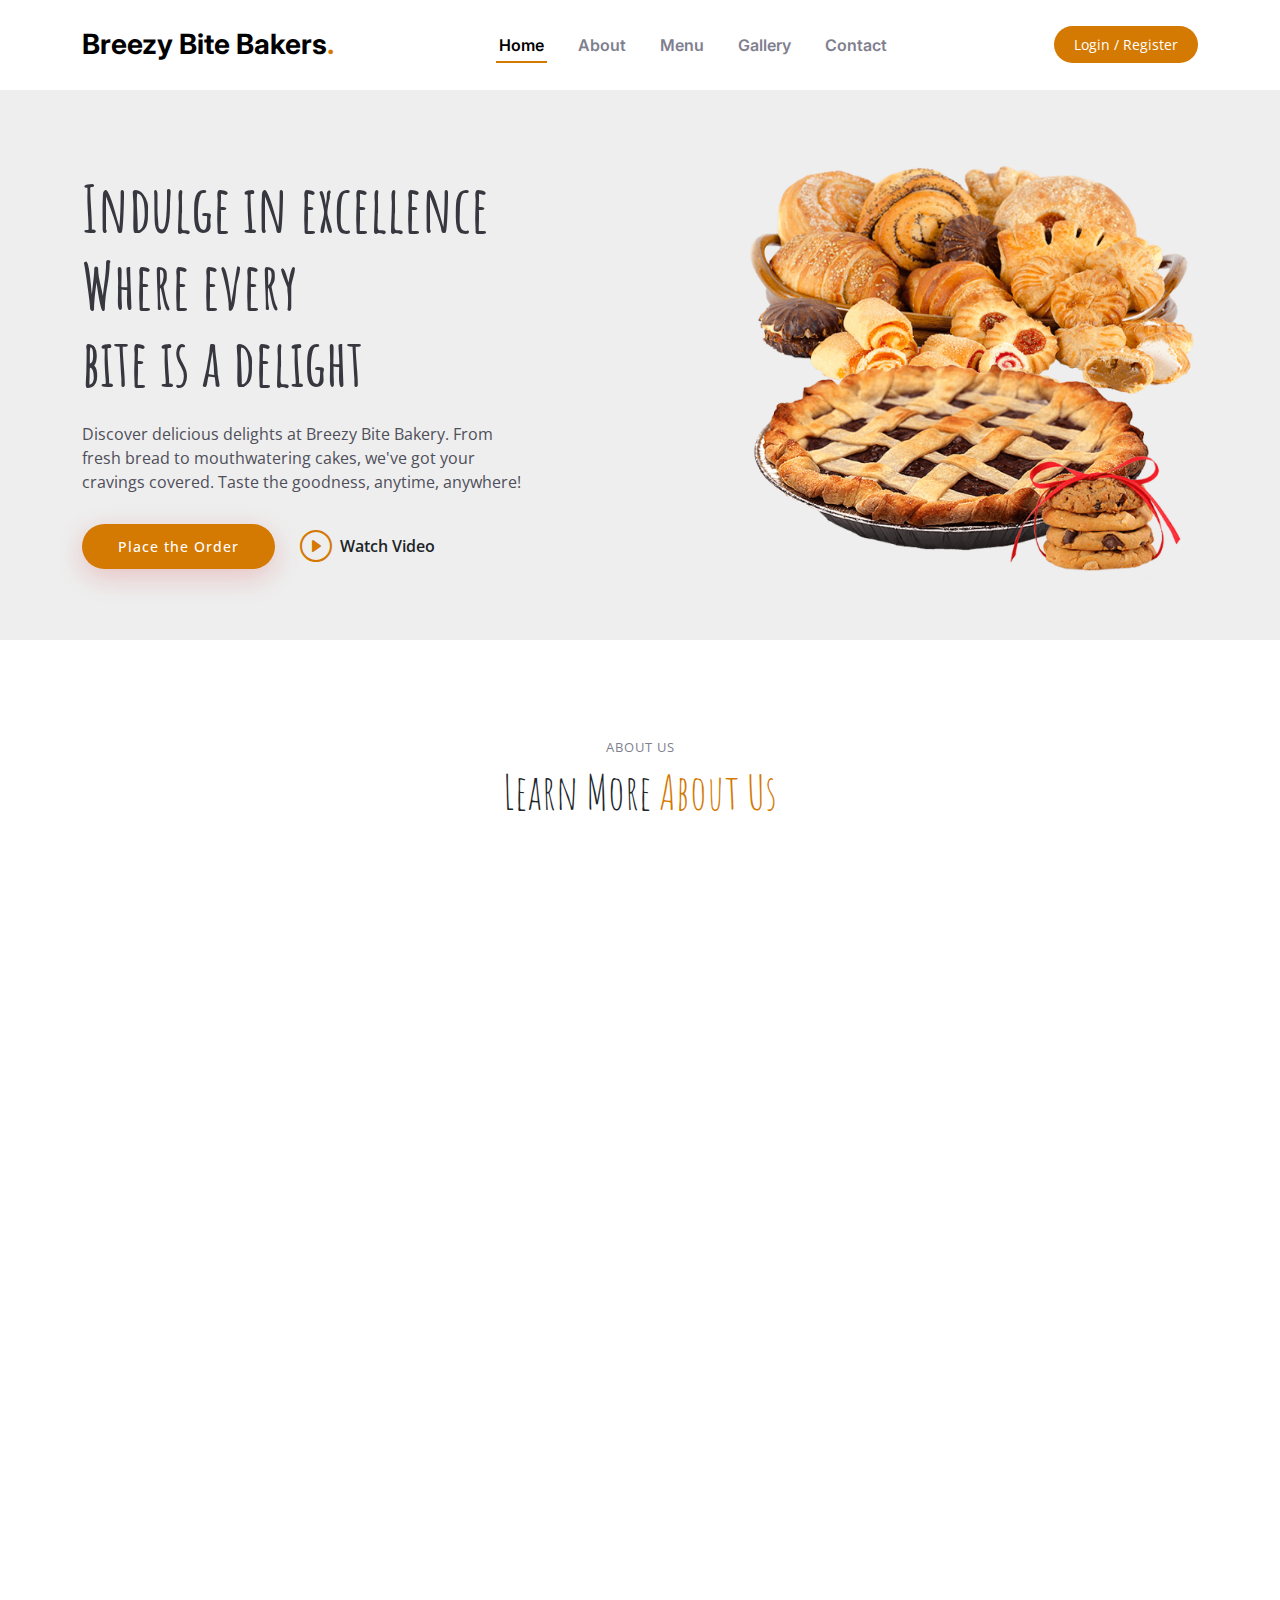
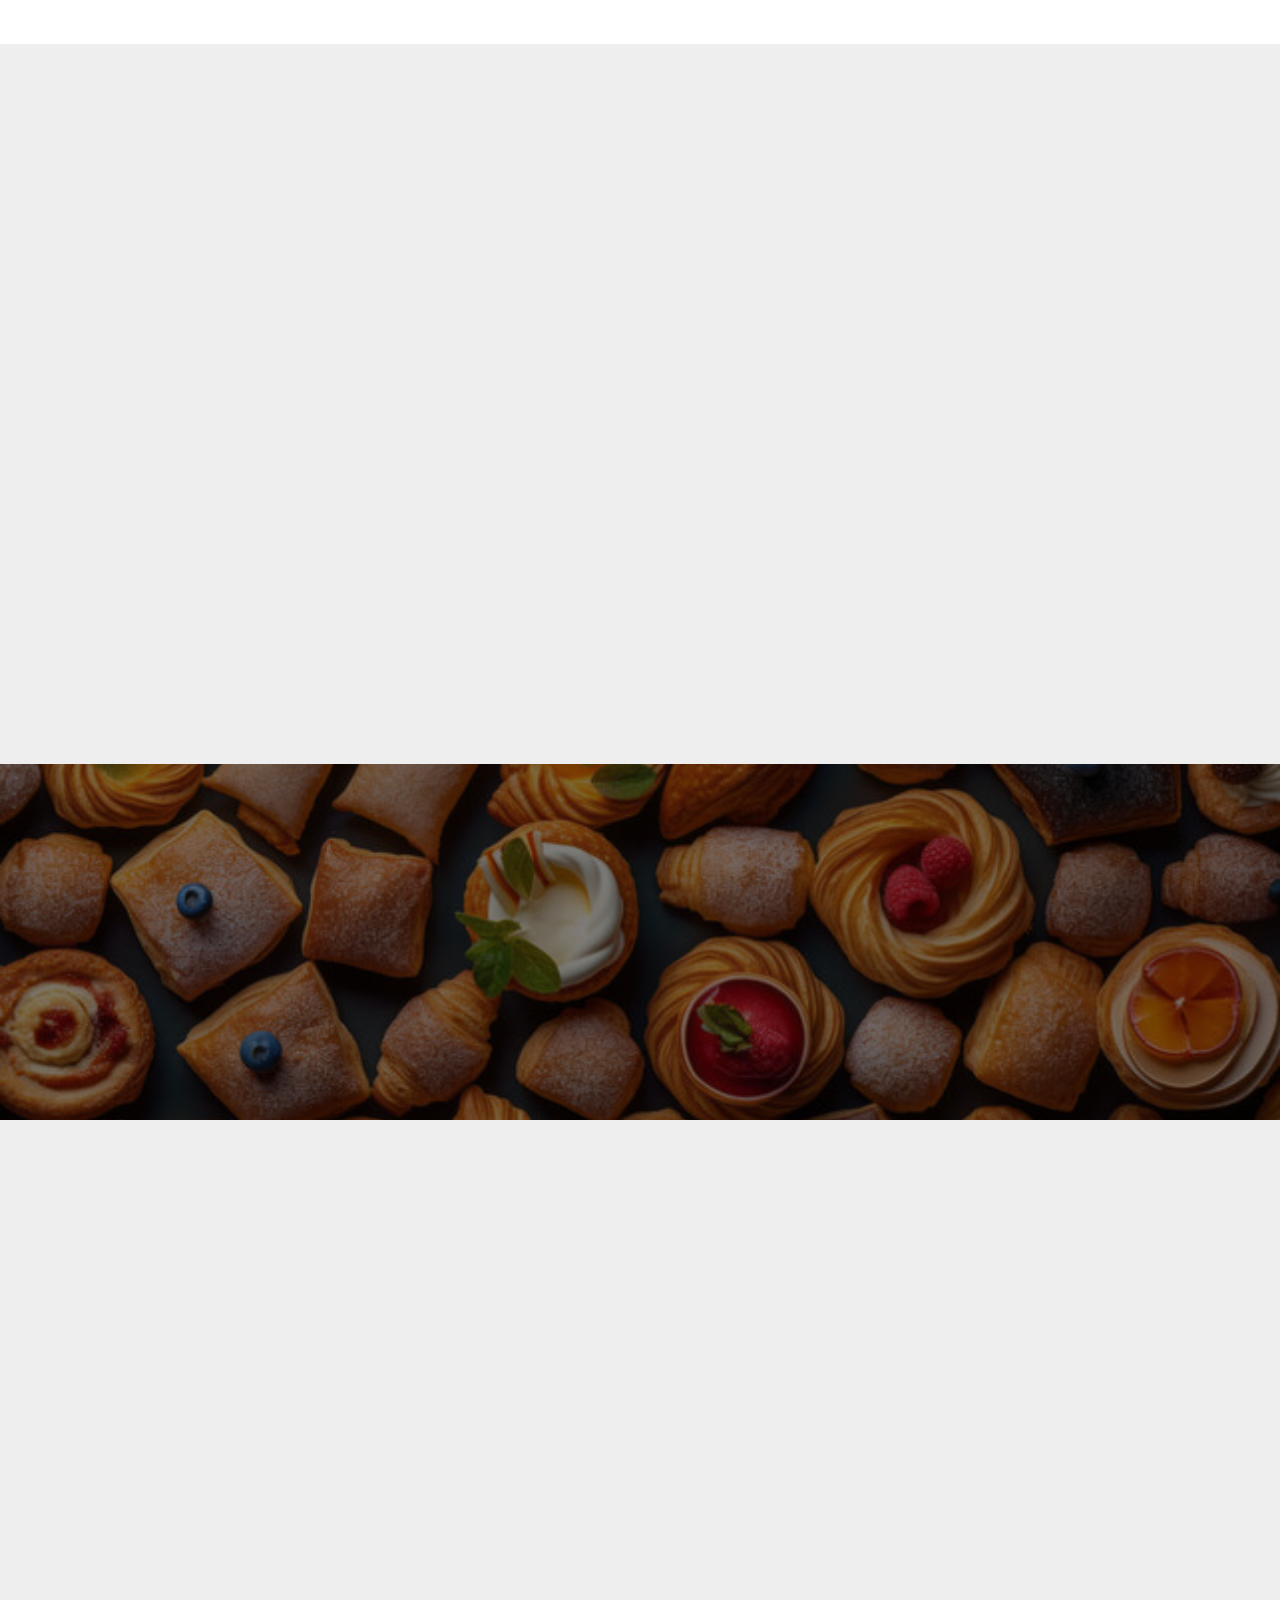
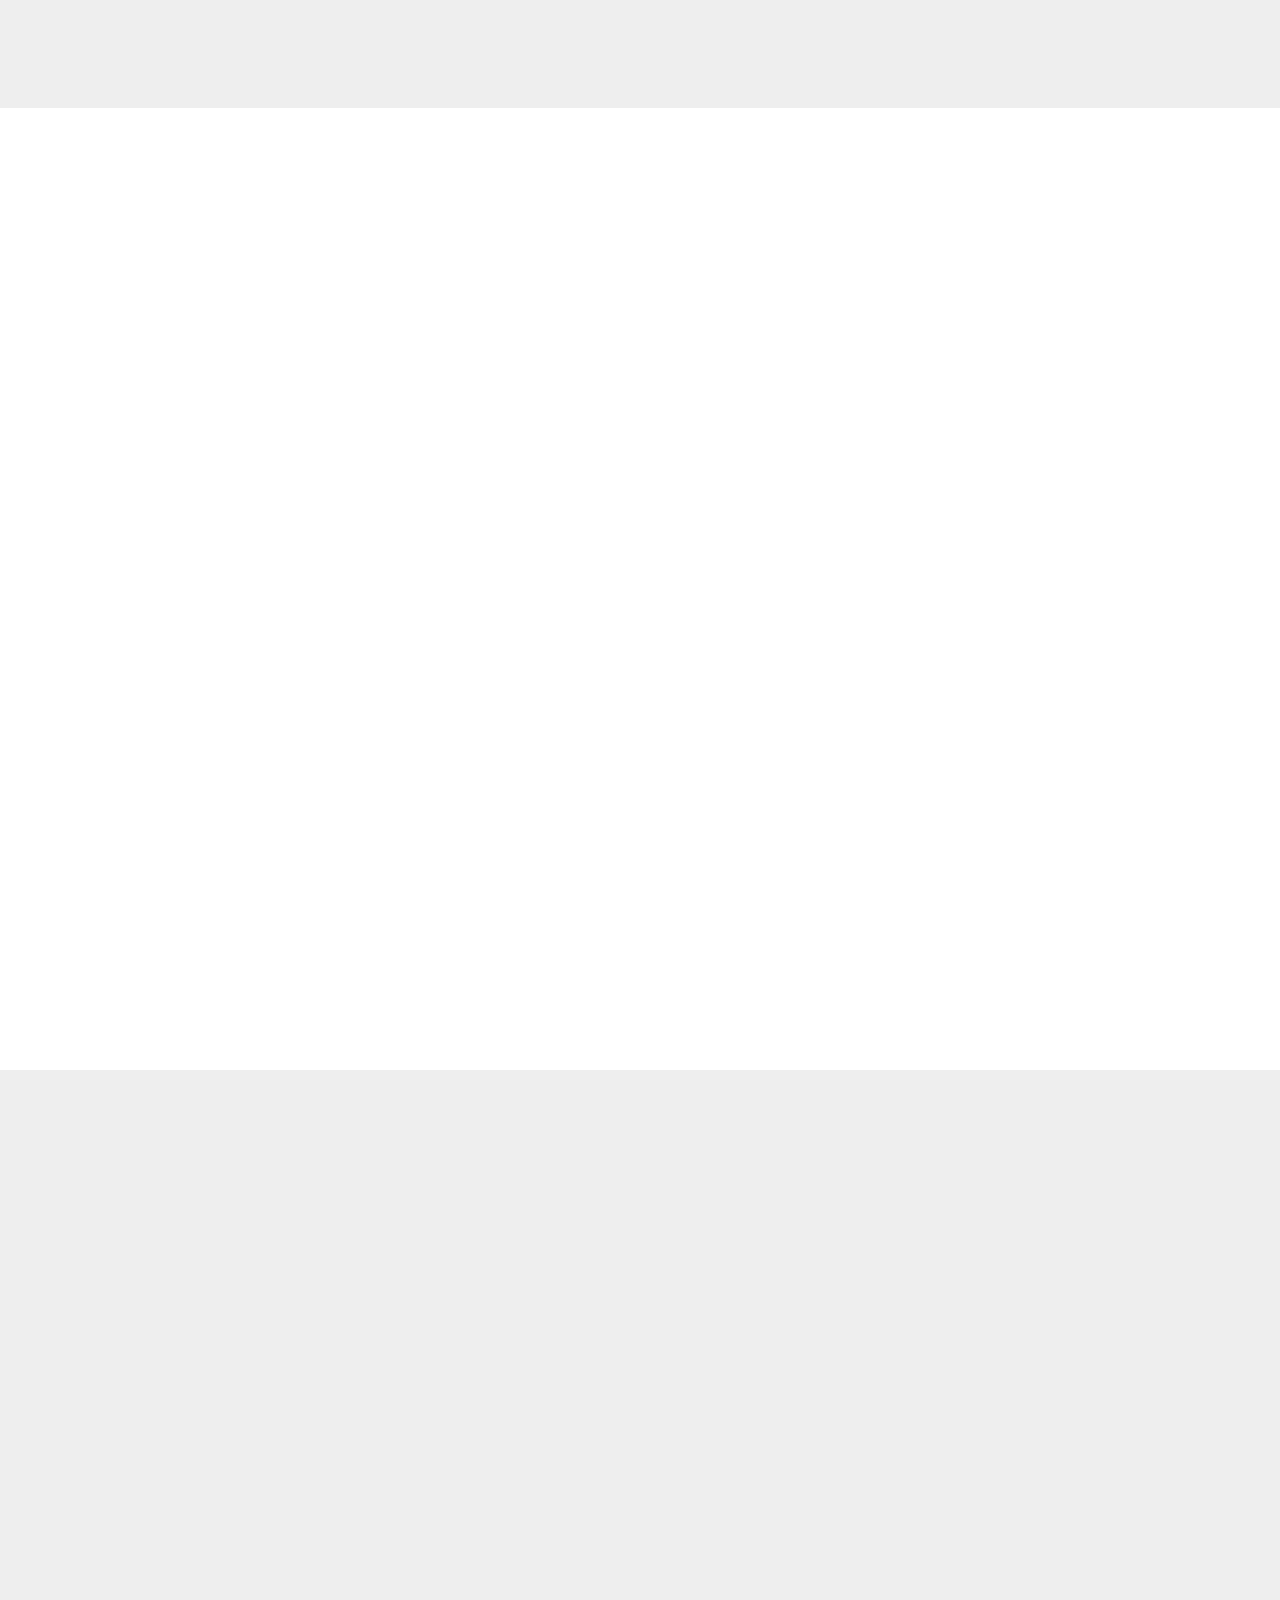
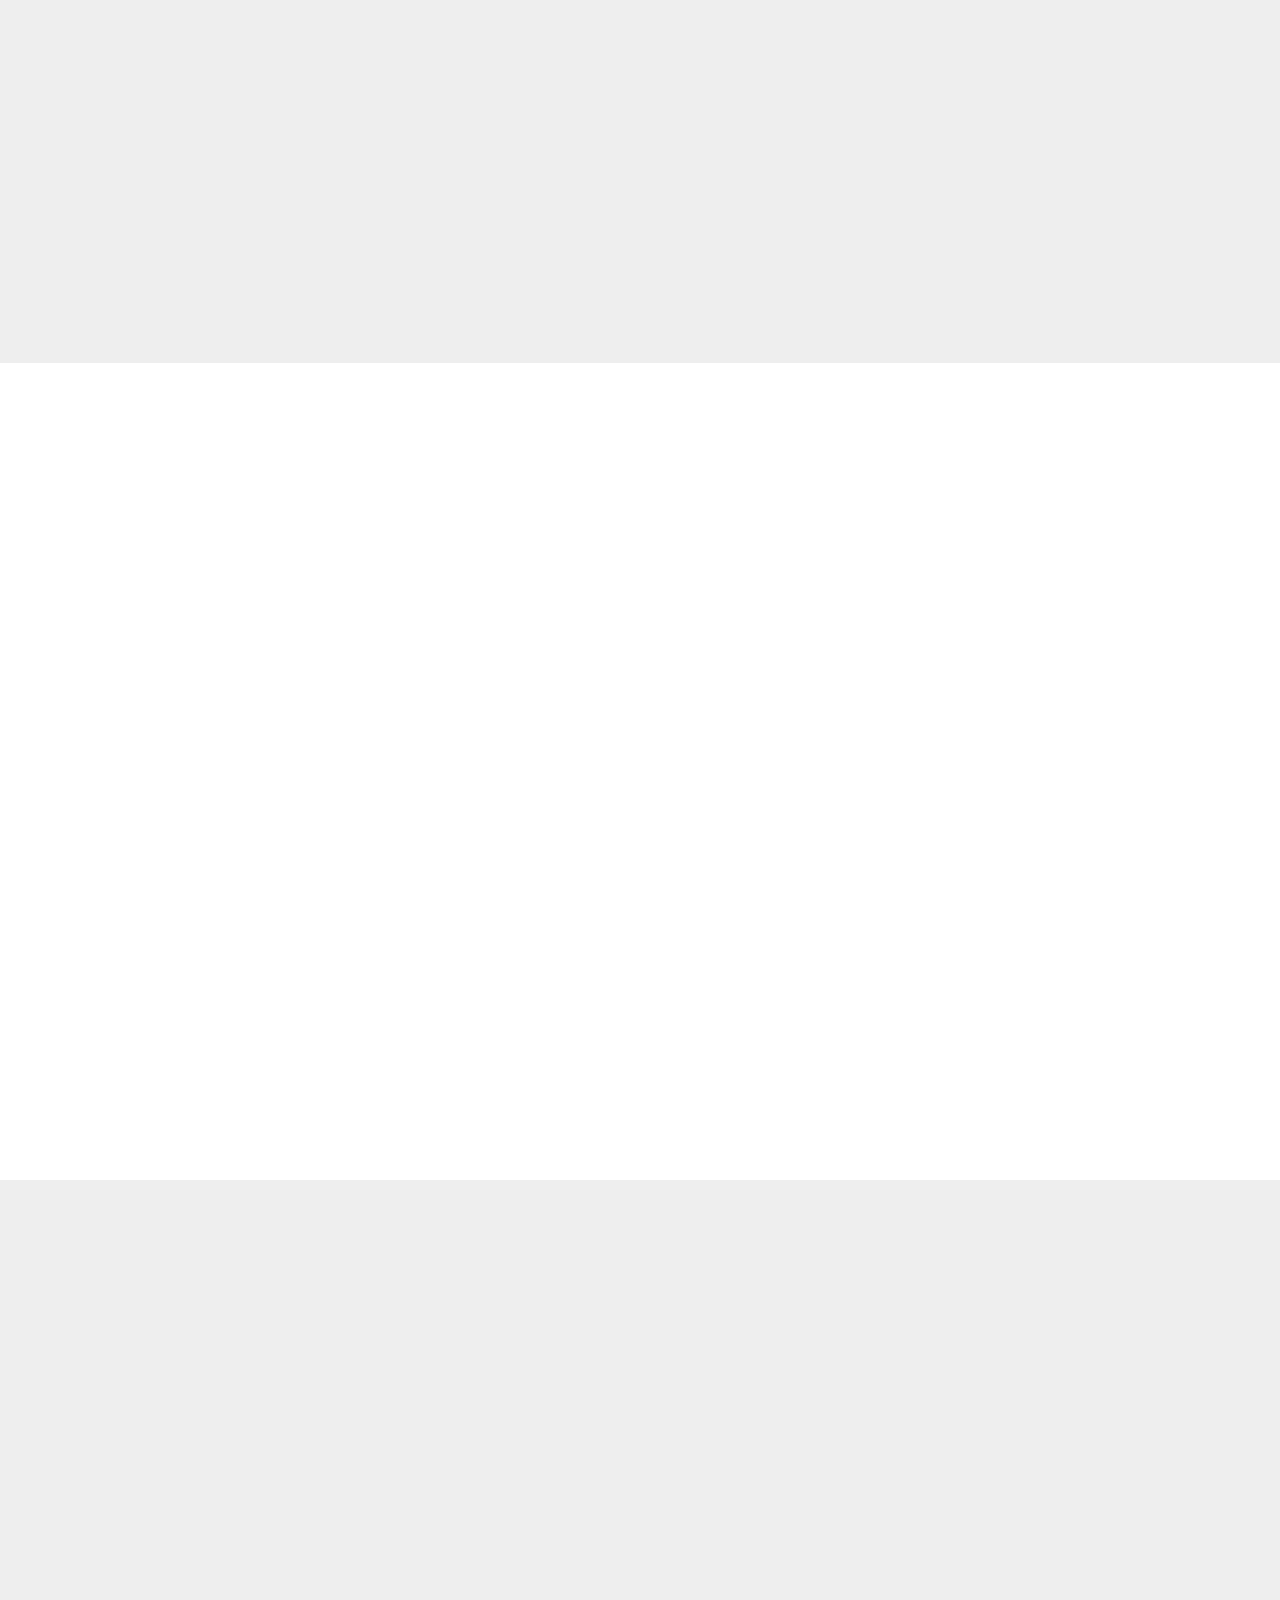
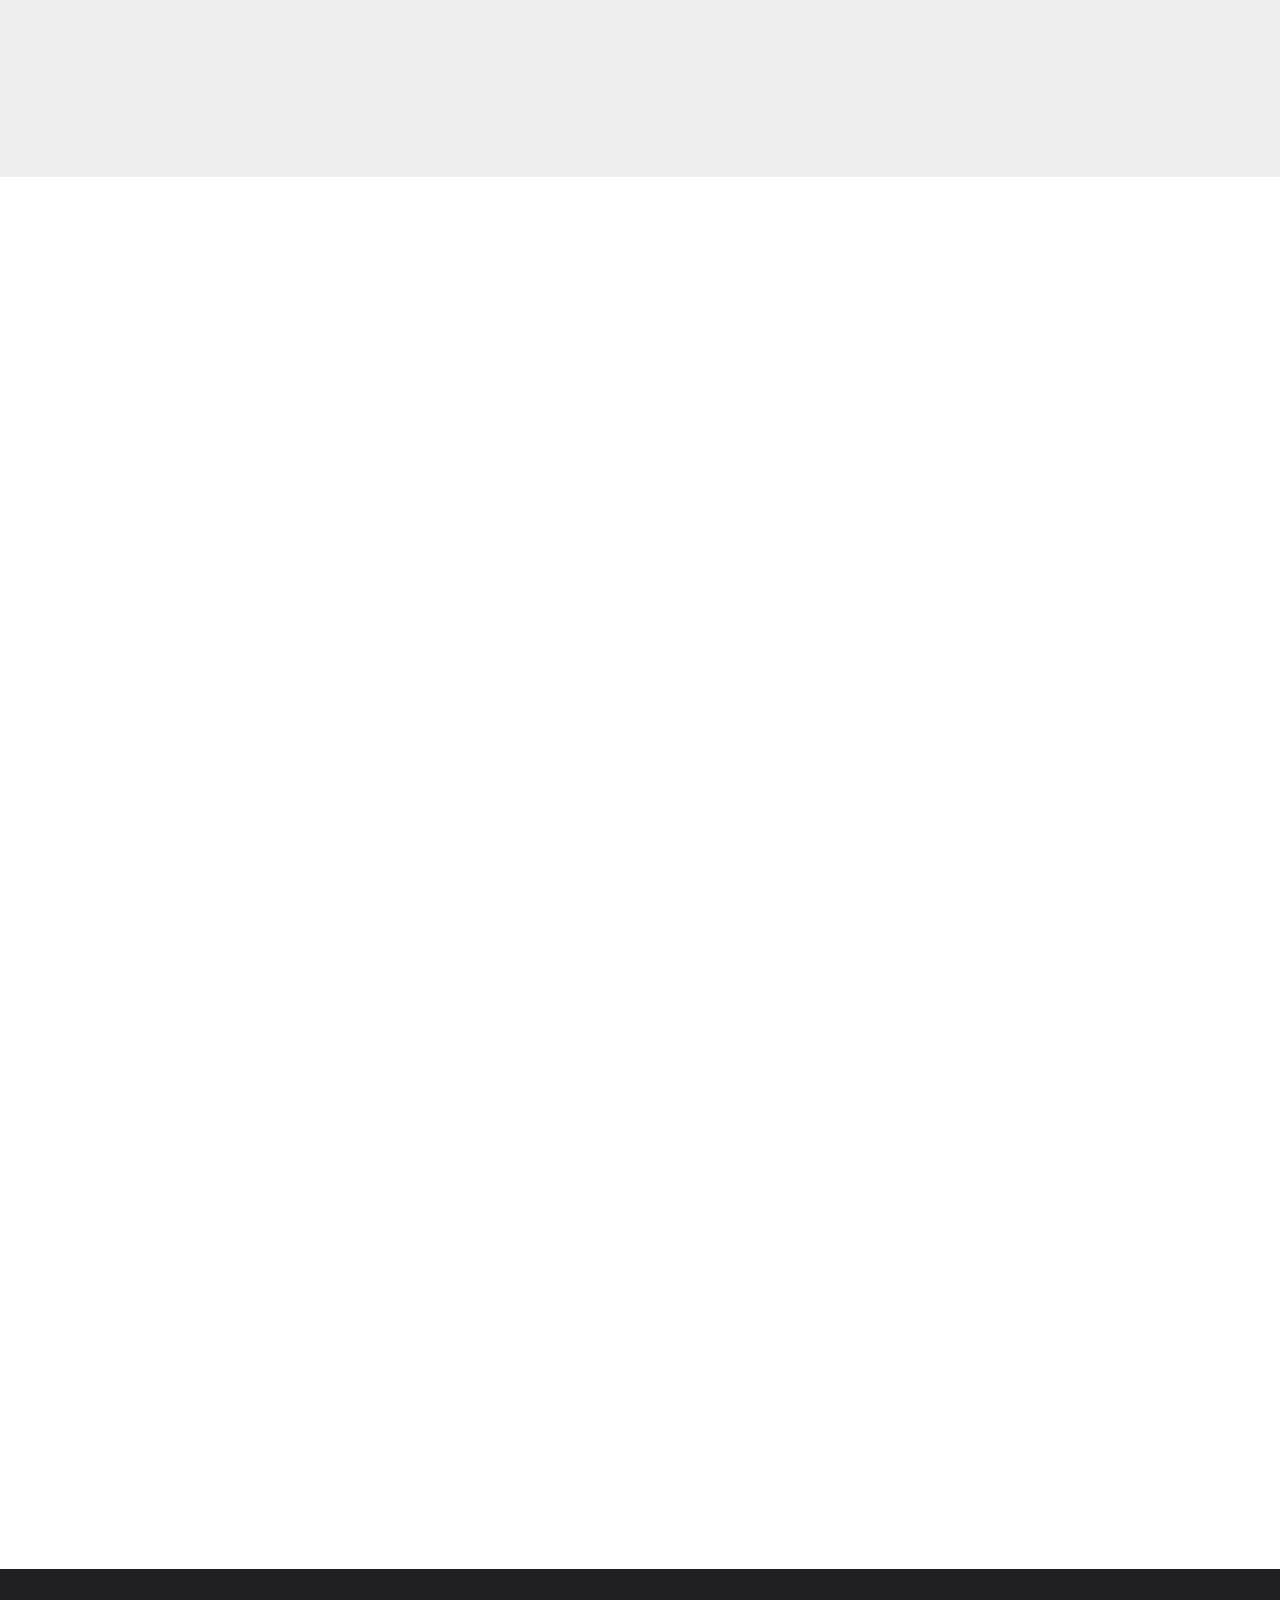
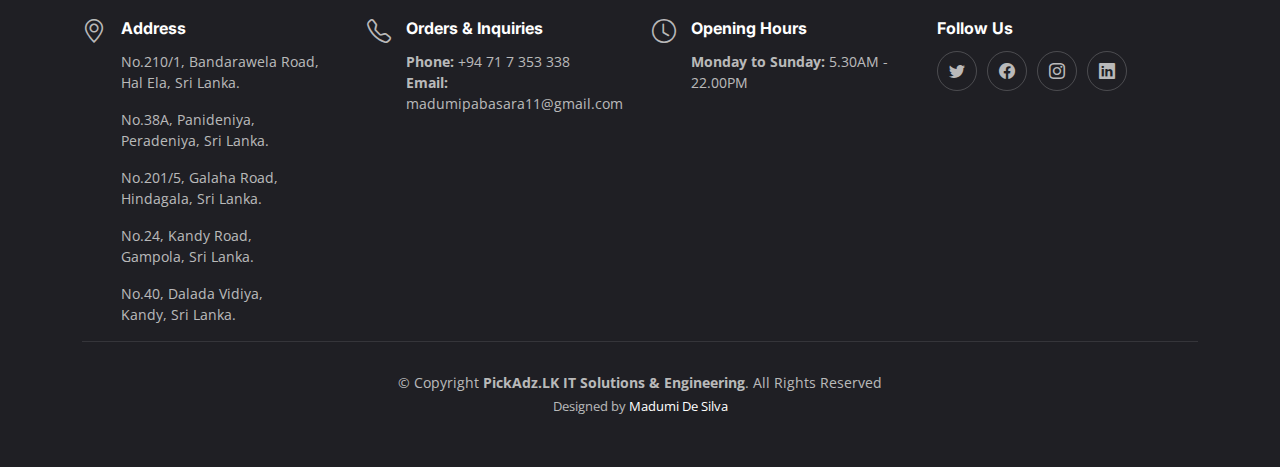
==== LANDING PAGE/index.html @ 147efa19 "Internship" ====
<!DOCTYPE html>
<html lang="en">

<head>
  <meta charset="utf-8">
  <meta content="width=device-width, initial-scale=1.0" name="viewport">

  <title>Breezy Bite Bakers</title>
  <meta content="" name="description">
  <meta content="" name="keywords">

  <!-- Favicons -->
  <link href="assets/img/favicon.png" rel="icon">
  <link href="assets/img/apple-touch-icon.png" rel="apple-touch-icon">

  <!-- Google Fonts -->
  <link rel="preconnect" href="https://fonts.googleapis.com">
  <link rel="preconnect" href="https://fonts.gstatic.com" crossorigin>
  <link href="https://fonts.googleapis.com/css2?family=Open+Sans:ital,wght@0,300;0,400;0,500;0,600;0,700;1,300;1,400;1,600;1,700&family=Amatic+SC:ital,wght@0,300;0,400;0,500;0,600;0,700;1,300;1,400;1,500;1,600;1,700&family=Inter:ital,wght@0,300;0,400;0,500;0,600;0,700;1,300;1,400;1,500;1,600;1,700&display=swap" rel="stylesheet">

  <!-- Vendor CSS Files -->
  <link href="assets/vendor/bootstrap/css/bootstrap.min.css" rel="stylesheet">
  <link href="assets/vendor/bootstrap-icons/bootstrap-icons.css" rel="stylesheet">
  <link href="assets/vendor/aos/aos.css" rel="stylesheet">
  <link href="assets/vendor/glightbox/css/glightbox.min.css" rel="stylesheet">
  <link href="assets/vendor/swiper/swiper-bundle.min.css" rel="stylesheet">

  <!-- Template Main CSS File -->
  <link href="assets/css/main.css" rel="stylesheet">

  <!-- =======================================================
  * Template Name: Yummy
  * Updated: Sep 18 2023 with Bootstrap v5.3.2
  * Template URL: https://bootstrapmade.com/yummy-bootstrap-restaurant-website-template/
  * Author: BootstrapMade.com
  * License: https://bootstrapmade.com/license/
  ======================================================== -->
</head>

<body>

  <!-- ======= Header ======= -->
  <header id="header" class="header fixed-top d-flex align-items-center">
    <div class="container d-flex align-items-center justify-content-between">

      <a href="index.html" class="logo d-flex align-items-center me-auto me-lg-0">
        <!-- Uncomment the line below if you also wish to use an image logo -->
        <!-- <img src="assets/img/logo.png" alt=""> -->
        <h1>Breezy Bite Bakers<span>.</span></h1>
      </a>

      <nav id="navbar" class="navbar">
        <ul>
          <li><a href="#home">Home</a></li>
          <li><a href="#about">About</a></li>
          <li><a href="menu.html">Menu</a></li>
          <li><a href="#gallery">Gallery</a></li>
          <li><a href="#contact">Contact</a></li>
        </ul>
      </nav><!-- .navbar -->

      <a class="btn-order" href="register.html">Login / Register</a>
      <i class="mobile-nav-toggle mobile-nav-show bi bi-list"></i>
      <i class="mobile-nav-toggle mobile-nav-hide d-none bi bi-x"></i>

    </div>
  </header><!-- End Header -->

  <!-- ======= Hero Section ======= -->
  <section id="home" class="hero d-flex align-items-center section-bg">
    <div class="container">
      <div class="row justify-content-between gy-5">
        <div class="col-lg-5 order-2 order-lg-1 d-flex flex-column justify-content-center align-items-center align-items-lg-start text-center text-lg-start">
          <h2 data-aos="fade-up">Indulge in excellence<br>Where every bite is a delight</h2>
          <p data-aos="fade-up" data-aos-delay="100">Discover delicious delights at Breezy Bite Bakery. From fresh bread to mouthwatering cakes, we've got your cravings covered. Taste the goodness, anytime, anywhere!</p>
          <div class="d-flex" data-aos="fade-up" data-aos-delay="200">
            <a href="#place-order" class="btn-order">Place the Order</a>
            <a href="https://www.youtube.com/watch?v=_om7--IxCIY" class="glightbox btn-watch-video d-flex align-items-center"><i class="bi bi-play-circle"></i><span>Watch Video</span></a>
          </div>
        </div>
        <div class="col-lg-5 order-1 order-lg-2 text-center text-lg-start">
          <img src="assets/img/hero-img.png" class="img-fluid" alt="" data-aos="zoom-out" data-aos-delay="300">
        </div>
      </div>
    </div>
  </section><!-- End Hero Section -->

  <main id="main">

    <!-- ======= About Section ======= -->
    <section id="about" class="about">
      <div class="container" data-aos="fade-up">

        <div class="section-header">
          <h2>About Us</h2>
          <p>Learn More <span>About Us</span></p>
        </div>

        <div class="row gy-4">
          <div class="col-lg-7 position-relative about-img" style="background-image: url(assets/img/about.jpg) ;" data-aos="fade-up" data-aos-delay="150">
            <div class="call-us position-absolute">
              <h4>Place the Order</h4>
              <p><a href=tel:+94717353338>+94 71 7 353 338</a></p>
            </div>
          </div>
          <div class="col-lg-5 d-flex align-items-end" data-aos="fade-up" data-aos-delay="300">
            <div class="content ps-0 ps-lg-5">
              <p class="fst-italic">
                <ul>
                  <li><i class="bi bi-check2-all"></i> Family Bakery Legacy</li>
                  From humble beginnings in the 1980s, the bakery has grown with a focus on quality ingredients, family recipes, and welcoming customers.
                </ul>
                <ul>
                  <li><i class="bi bi-check2-all"></i> Standing Out from the Crowd</li>
                  Unlike big chains, they prioritize hygiene, competitive prices, and unique, delicious recipes, all made with love.
                </ul>
                  <ul>
                    <li><i class="bi bi-check2-all"></i> More Than Just Food</li>
                    The bakery aims to create memories and community through their treats, warm atmosphere, and dedication to sharing joy with each bite.
                  </ul>
              </p>
              
              <div class="position-relative mt-4">
                <img src="assets/img/about-2.jpg" class="img-fluid" alt="">
                <a href="https://www.youtube.com/watch?v=_om7--IxCIY" class="glightbox play-btn"></a>
              </div>
            </div>
          </div>
        </div>

      </div>
    </section><!-- End About Section -->

    <!-- ======= Why Us Section ======= -->
    <section id="why-us" class="why-us section-bg">
      <div class="container" data-aos="fade-up">

        <div class="row gy-4">

          <div class="col-lg-4" data-aos="fade-up" data-aos-delay="100">
            <div class="why-box">
              <h3>Why Choose Breezy Bite Bakers?</h3>
              <p>
                Breezy Bite Bakery offers delicious, high-quality baked goods with unique recipes, guaranteed freshness, a family legacy dating back to the 1980s, a warm atmosphere, and a commitment to community. They offer competitive prices, variety, and convenience with online ordering and cash on delivery. Their diverse menu caters to all tastes and dietary needs.
              </p>
              <div class="text-center">
                <a href="#place-order" class="more-btn">Place the Order <i class="bx bx-chevron-right"></i></a>
              </div>
            </div>
          </div><!-- End Why Box -->

          <div class="col-lg-8 d-flex align-items-center">
            <div class="row gy-4">

              <div class="col-xl-4" data-aos="fade-up" data-aos-delay="200">
                <div class="icon-box d-flex flex-column justify-content-center align-items-center">
                  <i class="bi bi-clipboard-data"></i>
                  <h4>Chemical-Free Delights</h4>
                  <p>Crafting treats with pure, natural ingredients, our bakery ensures a delightful experience without compromising on quality or taste.</p>
                </div>
              </div><!-- End Icon Box -->

              <div class="col-xl-4" data-aos="fade-up" data-aos-delay="300">
                <div class="icon-box d-flex flex-column justify-content-center align-items-center">
                  <i class="bi bi-gem"></i>
                  <h4>Family Heritage, Modern Flair</h4>
                  <p>A legacy since the 1980s, we blend time-honored recipes with contemporary convenience, bringing generations together through delectable traditions.</p>
                </div>
              </div><!-- End Icon Box -->

              <div class="col-xl-4" data-aos="fade-up" data-aos-delay="400">
                <div class="icon-box d-flex flex-column justify-content-center align-items-center">
                  <i class="bi bi-inboxes"></i>
                  <h4>Doorstep Elegance</h4>
                  <p>Experience luxury at your doorstep. Our online bakery not only offers convenience but delivers grandeur with every order, ensuring satisfaction.</p>
                </div>
              </div><!-- End Icon Box -->

            </div>
          </div>

        </div>

      </div>
    </section><!-- End Why Us Section -->

    <!-- ======= Stats Counter Section ======= -->
    <section id="stats-counter" class="stats-counter">
      <div class="container" data-aos="zoom-out">

        <div class="row gy-4">

          <div class="col-lg-3 col-md-6">
            <div class="stats-item text-center w-100 h-100">
              <span data-purecounter-start="0" data-purecounter-end="15896" data-purecounter-duration="1" class="purecounter"></span>
              <p>Customers</p>
            </div>
          </div><!-- End Stats Item -->

          <div class="col-lg-3 col-md-6">
            <div class="stats-item text-center w-100 h-100">
              <span data-purecounter-start="0" data-purecounter-end="1521" data-purecounter-duration="1" class="purecounter"></span>
              <p>Supplies for Projects</p>
            </div>
          </div><!-- End Stats Item -->

          <div class="col-lg-3 col-md-6">
            <div class="stats-item text-center w-100 h-100">
              <span data-purecounter-start="0" data-purecounter-end="1453" data-purecounter-duration="1" class="purecounter"></span>
              <p>Donations for Children</p>
            </div>
          </div><!-- End Stats Item -->

          <div class="col-lg-3 col-md-6">
            <div class="stats-item text-center w-100 h-100">
              <span data-purecounter-start="0" data-purecounter-end="28" data-purecounter-duration="1" class="purecounter"></span>
              <p>Staff Members</p>
            </div>
          </div><!-- End Stats Item -->

        </div>

      </div>
    </section><!-- End Stats Counter Section -->

    <!-- ======= Testimonials Section ======= -->
    <section id="testimonials" class="testimonials section-bg">
      <div class="container" data-aos="fade-up">

        <div class="section-header">
          <h2>Testimonials</h2>
          <p>What Are They <span>Saying About Us</span></p>
        </div>

        <div class="slides-1 swiper" data-aos="fade-up" data-aos-delay="100">
          <div class="swiper-wrapper">

            <div class="swiper-slide">
              <div class="testimonial-item">
                <div class="row gy-4 justify-content-center">
                  <div class="col-lg-6">
                    <div class="testimonial-content">
                      <p>
                        <i class="bi bi-quote quote-icon-left"></i>
                        One of the few chains in sri lanka who haven't compromised their quality. Lamprie probably the best in sri lanka.
                        <i class="bi bi-quote quote-icon-right"></i>
                      </p>
                      <h3>Ruwantha Hewage</h3>
                      <h4>47 Reviews</h4>
                      <div class="stars">
                        <i class="bi bi-star-fill"></i><i class="bi bi-star-fill"></i><i class="bi bi-star-fill"></i><i class="bi bi-star-fill"></i><i class="bi bi-star-fill"></i>
                      </div>
                    </div>
                  </div>
                  <div class="col-lg-2 text-center">
                    <img src="assets/img/testimonials/testimonials-1.png" class="img-fluid testimonial-img" alt="">
                  </div>
                </div>
              </div>
            </div><!-- End testimonial item -->

            <div class="swiper-slide">
              <div class="testimonial-item">
                <div class="row gy-4 justify-content-center">
                  <div class="col-lg-6">
                    <div class="testimonial-content">
                      <p>
                        <i class="bi bi-quote quote-icon-left"></i>
                        You can enjoy Fresh & Delicious Pastry Items,Cakes & Juices here. Also, the Service is quite well.
                        <i class="bi bi-quote quote-icon-right"></i>
                      </p>
                      <h3>Prachintha Dep</h3>
                      <h4>30 Reviews</h4>
                      <div class="stars">
                        <i class="bi bi-star-fill"></i><i class="bi bi-star-fill"></i><i class="bi bi-star-fill"></i><i class="bi bi-star-fill"></i><i class="bi bi-star-fill"></i>
                      </div>
                    </div>
                  </div>
                  <div class="col-lg-2 text-center">
                    <img src="assets/img/testimonials/testimonials-2.png" class="img-fluid testimonial-img" alt="">
                  </div>
                </div>
              </div>
            </div><!-- End testimonial item -->

            <div class="swiper-slide">
              <div class="testimonial-item">
                <div class="row gy-4 justify-content-center">
                  <div class="col-lg-6">
                    <div class="testimonial-content">
                      <p>
                        <i class="bi bi-quote quote-icon-left"></i>
                        It's a clean and good place to have a snack.
                        <i class="bi bi-quote quote-icon-right"></i>
                      </p>
                      <h3>Christina Francke</h3>
                      <h4>128 Reviews</h4>
                      <div class="stars">
                        <i class="bi bi-star-fill"></i><i class="bi bi-star-fill"></i><i class="bi bi-star-fill"></i><i class="bi bi-star-fill"></i><i class="bi bi-star-fill"></i>
                      </div>
                    </div>
                  </div>
                  <div class="col-lg-2 text-center">
                    <img src="assets/img/testimonials/testimonials-3.png" class="img-fluid testimonial-img" alt="">
                  </div>
                </div>
              </div>
            </div><!-- End testimonial item -->

            <div class="swiper-slide">
              <div class="testimonial-item">
                <div class="row gy-4 justify-content-center">
                  <div class="col-lg-6">
                    <div class="testimonial-content">
                      <p>
                        <i class="bi bi-quote quote-icon-left"></i>
                        Quiet place with a range of good food. High quality savoury and sweet dishes. Cakes and pastries. Wish the parking was better.
                        <i class="bi bi-quote quote-icon-right"></i>
                      </p>
                      <h3>Sadesh Abeysinghe</h3>
                      <h4>250 Reviews</h4>
                      <div class="stars">
                        <i class="bi bi-star-fill"></i><i class="bi bi-star-fill"></i><i class="bi bi-star-fill"></i><i class="bi bi-star-fill"></i><i class="bi bi-star-fill"></i>
                      </div>
                    </div>
                  </div>
                  <div class="col-lg-2 text-center">
                    <img src="assets/img/testimonials/testimonials-4.png" class="img-fluid testimonial-img" alt="">
                  </div>
                </div>
              </div>
            </div><!-- End testimonial item -->

          </div>
          <div class="swiper-pagination"></div>
        </div>

      </div>
    </section><!-- End Testimonials Section -->

    <!-- ======= Events Section ======= -->
    <section id="events" class="events">
      <div class="container-fluid" data-aos="fade-up">

        <div class="section-header">
          <h2>Events</h2>
          <p>Share <span>Your Moments</span> In Our Restaurant</p>
        </div>

        <div class="slides-3 swiper" data-aos="fade-up" data-aos-delay="100">
          <div class="swiper-wrapper">

            <div class="swiper-slide event-item d-flex flex-column justify-content-end" style="background-image: url(assets/img/events-1.jpg)">
              <h3>Bulk Orders</h3>
              <div class="price align-self-start">Contact us for more details</div>
              
            </div><!-- End Event item -->

            <div class="swiper-slide event-item d-flex flex-column justify-content-end" style="background-image: url(assets/img/events-2.jpg)">
              <h3>Orders for Private Parties</h3>
              <div class="price align-self-start">Contact us for more details</div>
              
            </div><!-- End Event item -->

            <div class="swiper-slide event-item d-flex flex-column justify-content-end" style="background-image: url(assets/img/events-3.jpg)">
              <h3>Orders for Birthday Parties</h3>
              <div class="price align-self-start">Contact us for more details</div>
              
            </div><!-- End Event item -->

          </div>
          <div class="swiper-pagination"></div>
        </div>

      </div>
    </section><!-- End Events Section -->

    <!-- ======= Chefs Section ======= -->
    <section id="chefs" class="chefs section-bg">
      <div class="container" data-aos="fade-up">

        <div class="section-header">
          <h2>Chefs</h2>
          <p>Our <span>Proffesional</span> Chefs</p>
        </div>

        <div class="row gy-4">

          <div class="col-lg-4 col-md-6 d-flex align-items-stretch" data-aos="fade-up" data-aos-delay="100">
            <div class="chef-member">
              <div class="member-img">
                <img src="assets/img/chefs/chefs-1.jpg" class="img-fluid" alt="">
                <div class="social">
                  <a href=""><i class="bi bi-twitter"></i></a>
                  <a href=""><i class="bi bi-facebook"></i></a>
                  <a href=""><i class="bi bi-instagram"></i></a>
                  <a href=""><i class="bi bi-linkedin"></i></a>
                </div>
              </div>
              <div class="member-info">
                <h4>Vishwa Kalum</h4>
                <span>Master Chef</span>
                </div>
            </div>
          </div><!-- End Chefs Member -->

          <div class="col-lg-4 col-md-6 d-flex align-items-stretch" data-aos="fade-up" data-aos-delay="200">
            <div class="chef-member">
              <div class="member-img">
                <img src="assets/img/chefs/chefs-2.jpg" class="img-fluid" alt="">
                <div class="social">
                  <a href=""><i class="bi bi-twitter"></i></a>
                  <a href=""><i class="bi bi-facebook"></i></a>
                  <a href=""><i class="bi bi-instagram"></i></a>
                  <a href=""><i class="bi bi-linkedin"></i></a>
                </div>
              </div>
              <div class="member-info">
                <h4>Chamikara Nethmina</h4>
                <span>Patissier</span>
                </div>
            </div>
          </div><!-- End Chefs Member -->

          <div class="col-lg-4 col-md-6 d-flex align-items-stretch" data-aos="fade-up" data-aos-delay="300">
            <div class="chef-member">
              <div class="member-img">
                <img src="assets/img/chefs/chefs-3.jpg" class="img-fluid" alt="">
                <div class="social">
                  <a href=""><i class="bi bi-twitter"></i></a>
                  <a href=""><i class="bi bi-facebook"></i></a>
                  <a href=""><i class="bi bi-instagram"></i></a>
                  <a href=""><i class="bi bi-linkedin"></i></a>
                </div>
              </div>
              <div class="member-info">
                <h4>Sudheera Nirmal</h4>
                <span>Patissier</span>
                </div>
            </div>
          </div><!-- End Chefs Member -->

        </div>

      </div>
    </section><!-- End Chefs Section -->

    <!-- ======= Book A Table Section ======= -->
    <section id="place-order" class="place-order">
      <div class="container" data-aos="fade-up">

        <div class="section-header">
          <h2>Order</h2>
          <p>Place <span>Your Order</span> With Us</p>
        </div>

        <div class="row g-0">

          <div class="col-lg-4 reservation-img" style="background-image: url(assets/img/reservation.jpg);" data-aos="zoom-out" data-aos-delay="200"></div>

          <div class="col-lg-8 d-flex align-items-center reservation-form-bg">
            <form action="forms/place-order.php" method="post" role="form" class="php-email-form" data-aos="fade-up" data-aos-delay="100">
              <div class="row gy-4">
                <div class="col-lg-4 col-md-6">
                  <input type="text" name="name" class="form-control" id="name" placeholder="Your Name" data-rule="minlen:4" data-msg="Please enter at least 4 chars">
                  <div class="validate"></div>
                </div>
                <div class="col-lg-4 col-md-6">
                  <input type="email" class="form-control" name="email" id="email" placeholder="Your Email" data-rule="email" data-msg="Please enter a valid email">
                  <div class="validate"></div>
                </div>
                <div class="col-lg-4 col-md-6">
                  <input type="text" class="form-control" name="phone" id="phone" placeholder="Your Phone" data-rule="minlen:4" data-msg="Please enter at least 4 chars">
                  <div class="validate"></div>
                </div>
                <div class="col-lg-4 col-md-6">
                  <input type="text" name="date" class="form-control" id="date" placeholder="Date" data-rule="minlen:4" data-msg="Please enter at least 4 chars">
                  <div class="validate"></div>
                </div>
                <div class="col-lg-4 col-md-6">
                  <input type="text" class="form-control" name="time" id="time" placeholder="Time" data-rule="minlen:4" data-msg="Please enter at least 4 chars">
                  <div class="validate"></div>
                </div>
                <div class="col-lg-4 col-md-6">
                  <input type="number" class="form-control" name="people" id="people" placeholder="# of people" data-rule="minlen:1" data-msg="Please enter at least 1 chars">
                  <div class="validate"></div>
                </div>
              </div>
              <div class="form-group mt-3">
                <textarea class="form-control" name="message" rows="5" placeholder="Message"></textarea>
                <div class="validate"></div>
              </div>
              <div class="mb-3">
                <div class="loading">Loading</div>
                <div class="error-message"></div>
                <div class="sent-message">Your booking request was sent. We will call back or send an Email to confirm your reservation. Thank you!</div>
              </div>
              <div class="text-center"><button type="submit">Place the Order</button></div>
            </form>
          </div><!-- End Reservation Form -->

        </div>

      </div>
    </section><!-- End Book A Table Section -->

    <!-- ======= Gallery Section ======= -->
    <section id="gallery" class="gallery section-bg">
      <div class="container" data-aos="fade-up">

        <div class="section-header">
          <h2>gallery</h2>
          <p>Check <span>Our Gallery</span></p>
        </div>

        <div class="gallery-slider swiper">
          <div class="swiper-wrapper align-items-center">
            <div class="swiper-slide"><a class="glightbox" data-gallery="images-gallery" href="assets/img/gallery/gallery-1.jpg"><img src="assets/img/gallery/gallery-1.jpg" class="img-fluid" alt=""></a></div>
            <div class="swiper-slide"><a class="glightbox" data-gallery="images-gallery" href="assets/img/gallery/gallery-2.jpg"><img src="assets/img/gallery/gallery-2.jpg" class="img-fluid" alt=""></a></div>
            <div class="swiper-slide"><a class="glightbox" data-gallery="images-gallery" href="assets/img/gallery/gallery-3.jpg"><img src="assets/img/gallery/gallery-3.jpg" class="img-fluid" alt=""></a></div>
            <div class="swiper-slide"><a class="glightbox" data-gallery="images-gallery" href="assets/img/gallery/gallery-4.jpg"><img src="assets/img/gallery/gallery-4.jpg" class="img-fluid" alt=""></a></div>
            <div class="swiper-slide"><a class="glightbox" data-gallery="images-gallery" href="assets/img/gallery/gallery-5.jpg"><img src="assets/img/gallery/gallery-5.jpg" class="img-fluid" alt=""></a></div>
            <div class="swiper-slide"><a class="glightbox" data-gallery="images-gallery" href="assets/img/gallery/gallery-6.jpg"><img src="assets/img/gallery/gallery-6.jpg" class="img-fluid" alt=""></a></div>
            <div class="swiper-slide"><a class="glightbox" data-gallery="images-gallery" href="assets/img/gallery/gallery-7.jpg"><img src="assets/img/gallery/gallery-7.jpg" class="img-fluid" alt=""></a></div>
            <div class="swiper-slide"><a class="glightbox" data-gallery="images-gallery" href="assets/img/gallery/gallery-8.jpg"><img src="assets/img/gallery/gallery-8.jpg" class="img-fluid" alt=""></a></div>
          </div>
          <div class="swiper-pagination"></div>
        </div>

      </div>
    </section><!-- End Gallery Section -->

    <!-- ======= Contact Section ======= -->
    <section id="contact" class="contact">
      <div class="container" data-aos="fade-up">

        <div class="section-header">
          <h2>Contact</h2>
          <p>Need Help? <span>Contact Us</span></p>
        </div>

        <div class="mb-3">
          <iframe style="border:0; width: 100%; height: 350px;" src="https://www.google.com/maps/embed?pb=!1m14!1m8!1m3!1d15832.425651058082!2d80.60269300845945!3d7.228702125119017!3m2!1i1024!2i768!4f13.1!3m3!1m2!1s0x3ae36faadf6b2a3b%3A0xec9661002ac50d47!2sBreezy%20Bite%20Bakers!5e0!3m2!1sen!2slk!4v1704652449811!5m2!1sen!2slk" width="800" height="600" style="border:0;" allowfullscreen="" loading="lazy" referrerpolicy="no-referrer-when-downgrade"></iframe>
        </div><!-- End Google Maps -->

        <div class="row gy-4">

          <div class="col-md-6">
            <div class="info-item  d-flex align-items-center">
              <i class="icon bi bi-map flex-shrink-0"></i>
              <div>
                <h3>Main Branch</h3>
                <p>
                  No.210/1, Bandarawela Road, 
                  Hal Ela, Sri Lanka.<br><br>
                </p>
             
              </div>
            </div>
          </div><!-- End Info Item -->

          <div class="col-md-6">
            <div class="info-item d-flex align-items-center">
              <i class="icon bi bi-envelope flex-shrink-0"></i>
              <div>
                <h3>Email Us</h3>
                <p>madumipabasara11@gmail.com</p>
              </div>
            </div>
          </div><!-- End Info Item -->

          <div class="col-md-6">
            <div class="info-item  d-flex align-items-center">
              <i class="icon bi bi-telephone flex-shrink-0"></i>
              <div>
                <h3>Call Us</h3>
                <p>+94 71 7 353 338</p>
              </div>
            </div>
          </div><!-- End Info Item -->

          <div class="col-md-6">
            <div class="info-item  d-flex align-items-center">
              <i class="icon bi bi-share flex-shrink-0"></i>
              <div>
                <h3>Opening Hours</h3>
                <div><strong>Monay-Sunday:</strong> 5.30AM - 22.00PM
                </div>
              </div>
            </div>
          </div><!-- End Info Item -->

        </div>

        <form action="forms/contact.php" method="post" role="form" class="php-email-form p-3 p-md-4">
          <div class="row">
            <div class="col-xl-6 form-group">
              <input type="text" name="name" class="form-control" id="name" placeholder="Your Name" required>
            </div>
            <div class="col-xl-6 form-group">
              <input type="email" class="form-control" name="email" id="email" placeholder="Your Email" required>
            </div>
          </div>
          <div class="form-group">
            <input type="text" class="form-control" name="subject" id="subject" placeholder="Subject" required>
          </div>
          <div class="form-group">
            <textarea class="form-control" name="message" rows="5" placeholder="Message" required></textarea>
          </div>
          <div class="my-3">
            <div class="loading">Loading</div>
            <div class="error-message"></div>
            <div class="sent-message">Your message has been sent. Thank you!</div>
          </div>
          <div class="text-center"><button type="submit">Send Message</button></div>
        </form><!--End Contact Form -->

      </div>
    </section><!-- End Contact Section -->

  </main><!-- End #main -->

        <!-- ======= Footer ======= -->
        <footer id="footer" class="footer">

          <div class="container">
            <div class="row gy-3">
              <div class="col-lg-3 col-md-6 d-flex">
                <i class="bi bi-geo-alt icon"></i>
                <div>
                  <h4>Address</h4>
                  <p>
                    No.210/1, Bandarawela Road, <br>
                    Hal Ela, Sri Lanka.<br>
                  </p>
                  <p>
                      No.38A, Panideniya, <br>
                      Peradeniya, Sri Lanka.<br>
                    </p>
                    <p>
                      No.201/5, Galaha Road, <br>
                      Hindagala, Sri Lanka.<br>
                    </p>
                    <p>
                      No.24, Kandy Road, <br>
                      Gampola, Sri Lanka.<br>
                    </p>
                    <p>
                      No.40, Dalada Vidiya, <br>
                      Kandy, Sri Lanka.<br>
                    </p>
                </div>
      
              </div>
      
              <div class="col-lg-3 col-md-6 footer-links d-flex">
                <i class="bi bi-telephone icon"></i>
                <div>
                  <h4>Orders & Inquiries</h4>
                  <p>
                    <strong>Phone:</strong> +94 71 7 353 338<br>
                    <strong>Email:</strong> madumipabasara11@gmail.com<br>
                  </p>
                </div>
              </div>
      
              <div class="col-lg-3 col-md-6 footer-links d-flex">
                <i class="bi bi-clock icon"></i>
                <div>
                  <h4>Opening Hours</h4>
                  <p>
                    <strong>Monday to Sunday: </strong> 5.30AM - 22.00PM<br>
                  </p>
                </div>
              </div>
      
              <div class="col-lg-3 col-md-6 footer-links">
                <h4>Follow Us</h4>
                <div class="social-links d-flex">
                  <a href="#" class="twitter"><i class="bi bi-twitter"></i></a>
                  <a href="#" class="facebook"><i class="bi bi-facebook"></i></a>
                  <a href="#" class="instagram"><i class="bi bi-instagram"></i></a>
                  <a href="#" class="linkedin"><i class="bi bi-linkedin"></i></a>
                </div>
              </div>
      
            </div>
          </div>
      
          <div class="container">
            <div class="copyright">
              &copy; Copyright <strong><span>PickAdz.LK IT Solutions & Engineering</span></strong>. All Rights Reserved
            </div>
            <div class="credits">
             Designed by <a href="http://pickadz.lk/">Madumi De Silva</a>
            </div>
          </div>
      
        </footer><!-- End Footer -->
        <!-- End Footer -->

  <a href="#" class="scroll-top d-flex align-items-center justify-content-center"><i class="bi bi-arrow-up-short"></i></a>

  <div id="preloader"></div>

  <!-- Vendor JS Files -->
  <script src="assets/vendor/bootstrap/js/bootstrap.bundle.min.js"></script>
  <script src="assets/vendor/aos/aos.js"></script>
  <script src="assets/vendor/glightbox/js/glightbox.min.js"></script>
  <script src="assets/vendor/purecounter/purecounter_vanilla.js"></script>
  <script src="assets/vendor/swiper/swiper-bundle.min.js"></script>
  <script src="assets/vendor/php-email-form/validate.js"></script>

  <!-- Template Main JS File -->
  <script src="assets/js/main.js"></script>

</body>

</html>
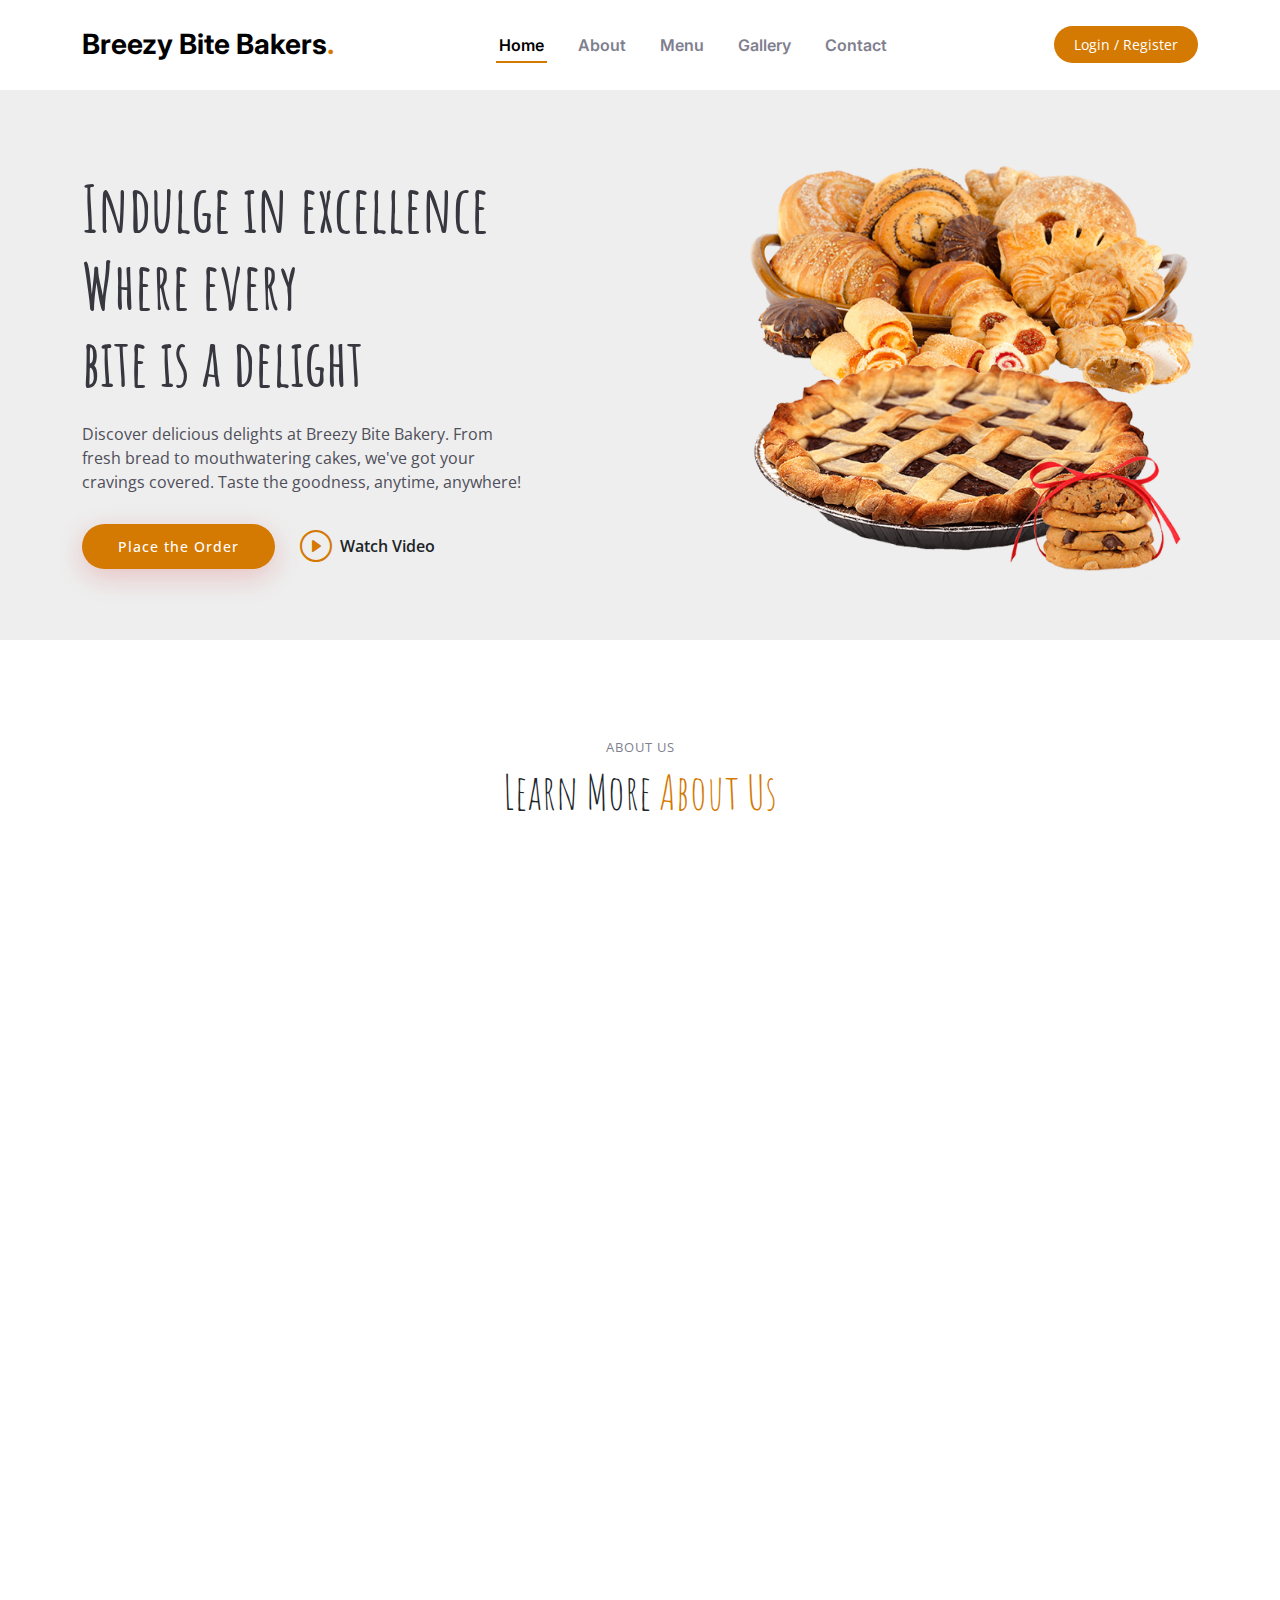
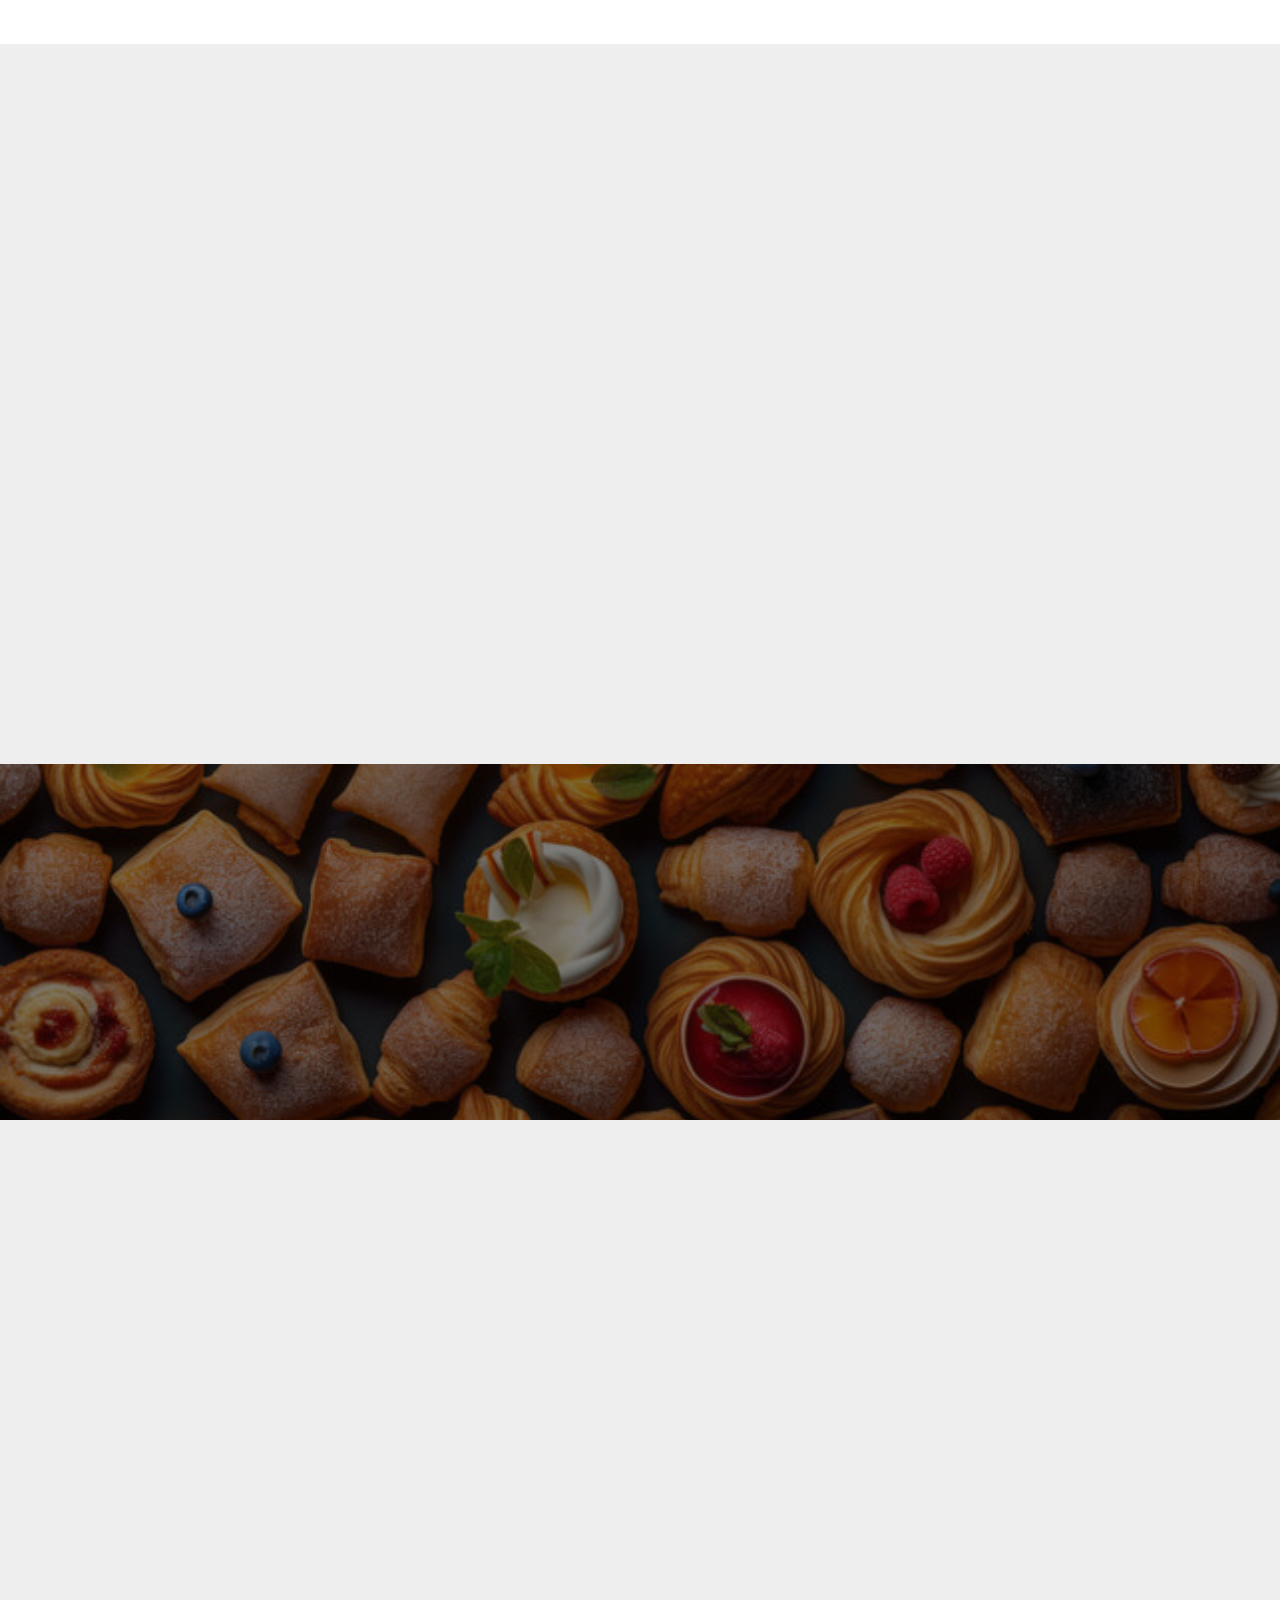
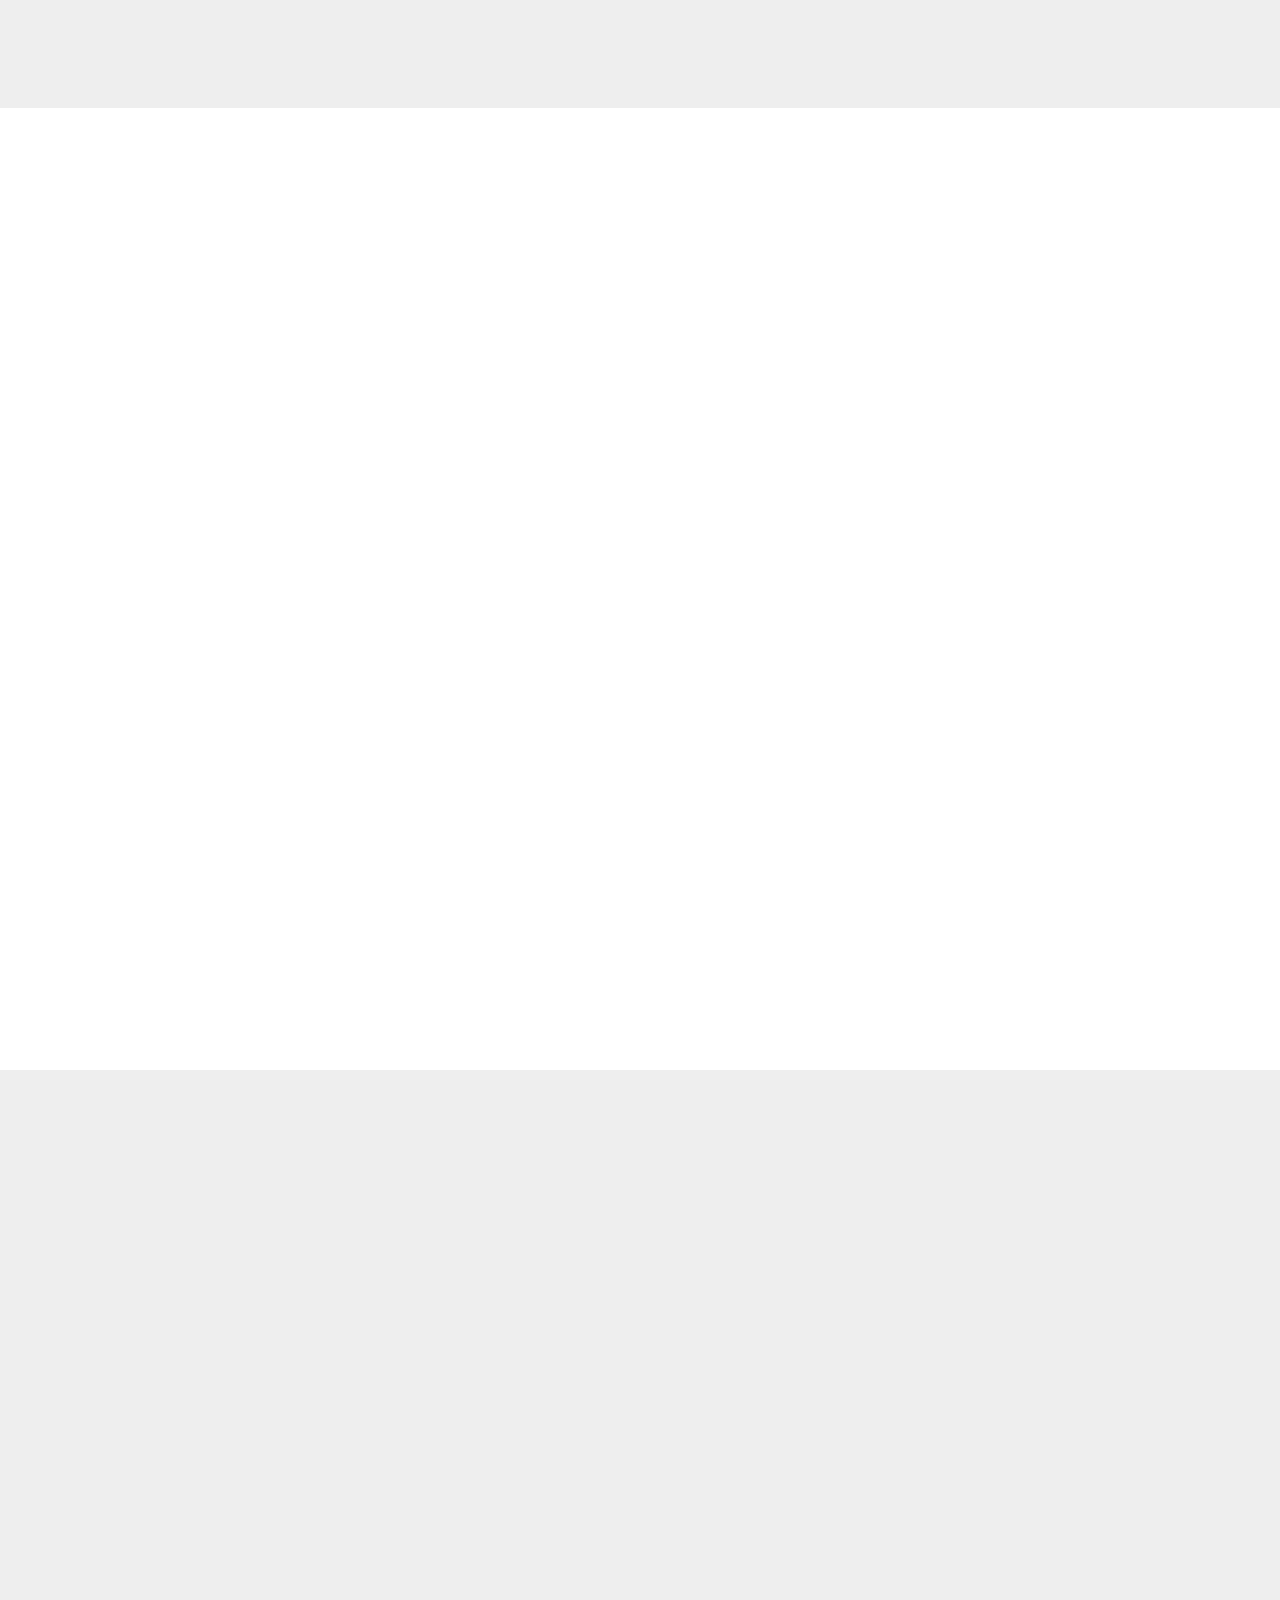
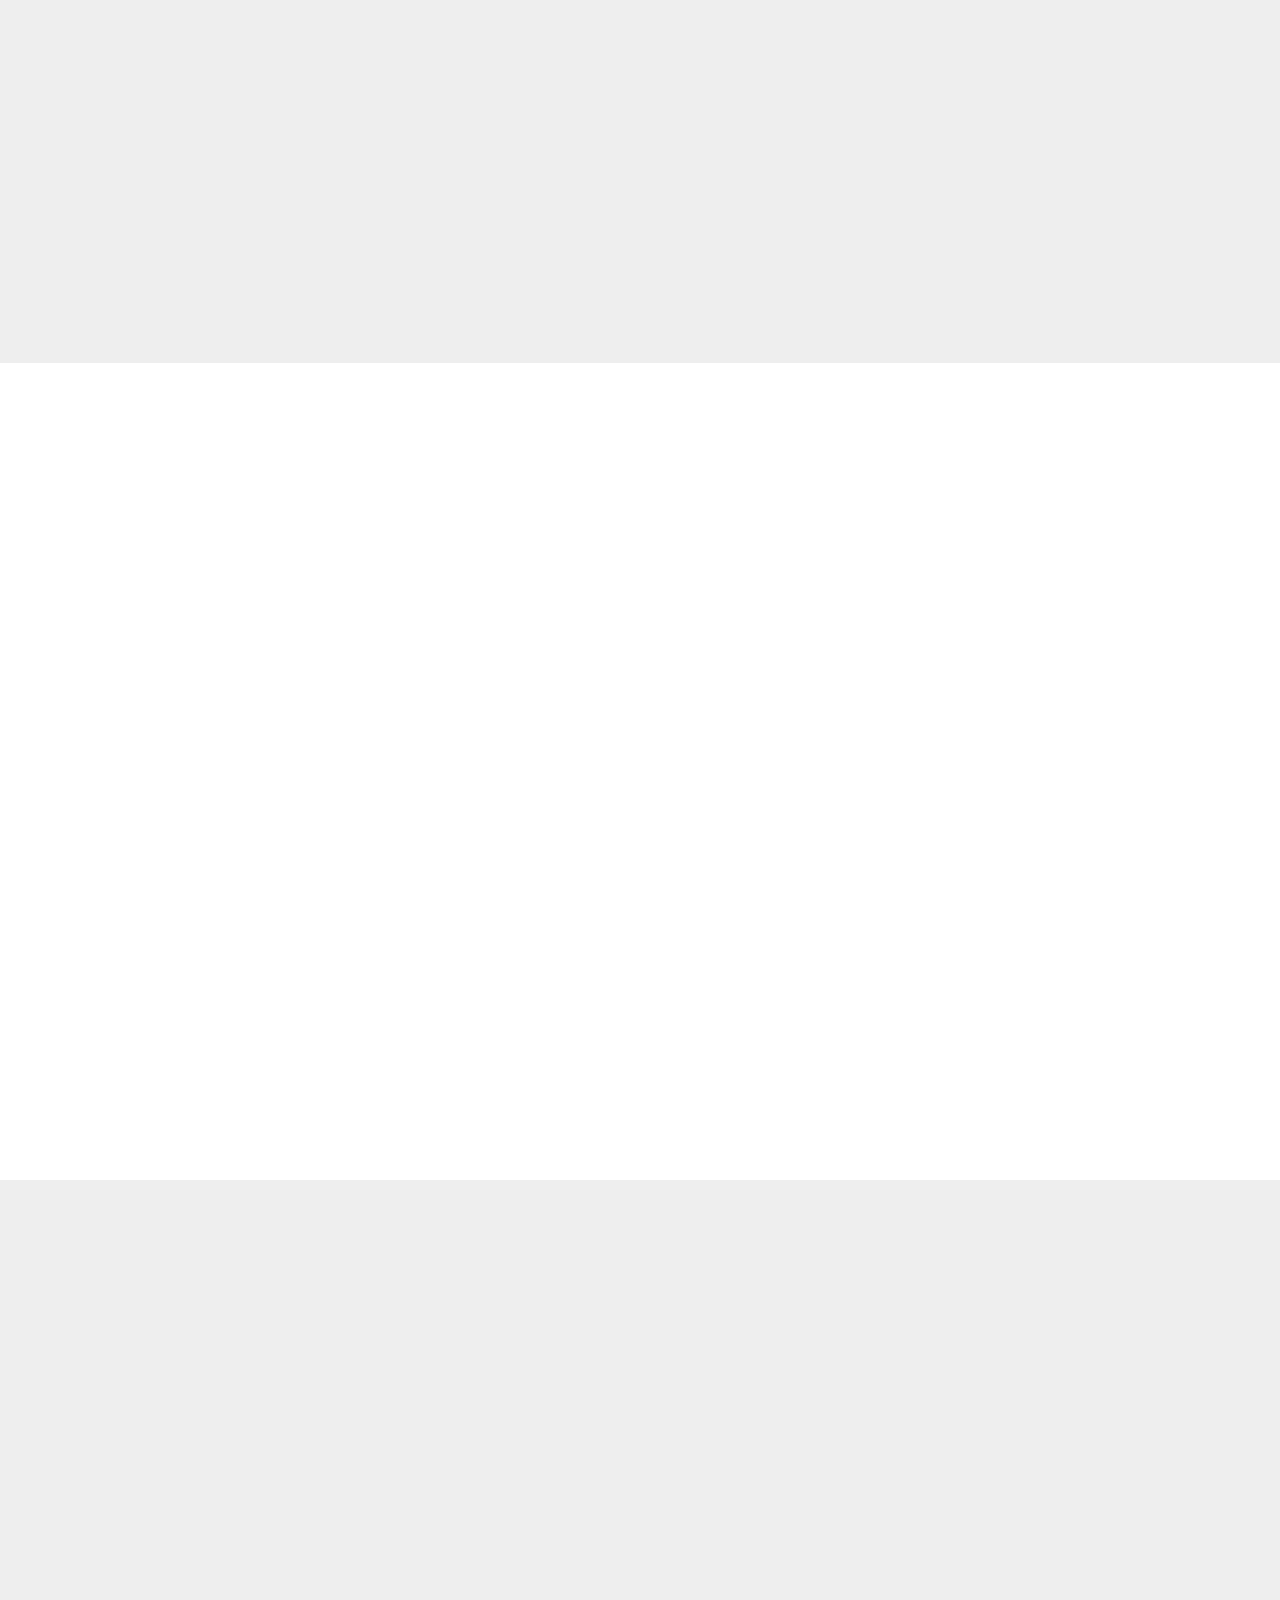
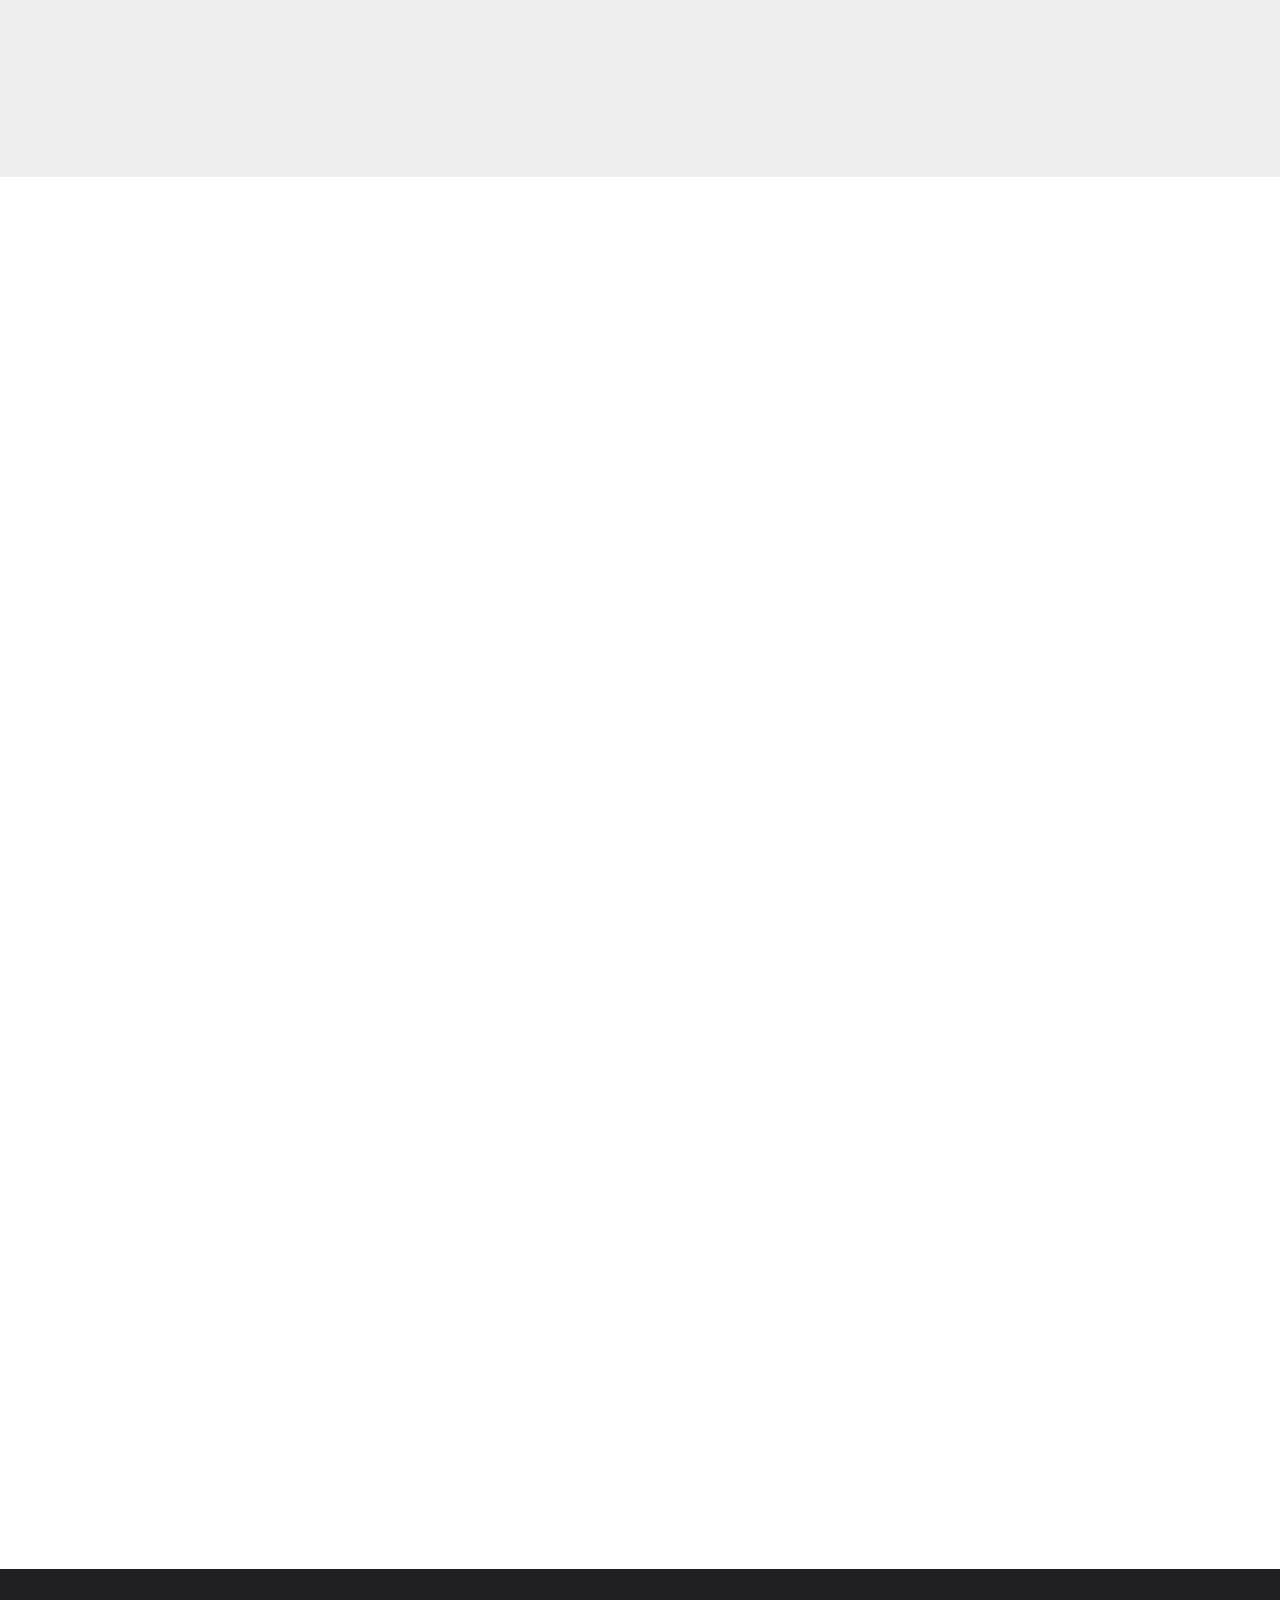
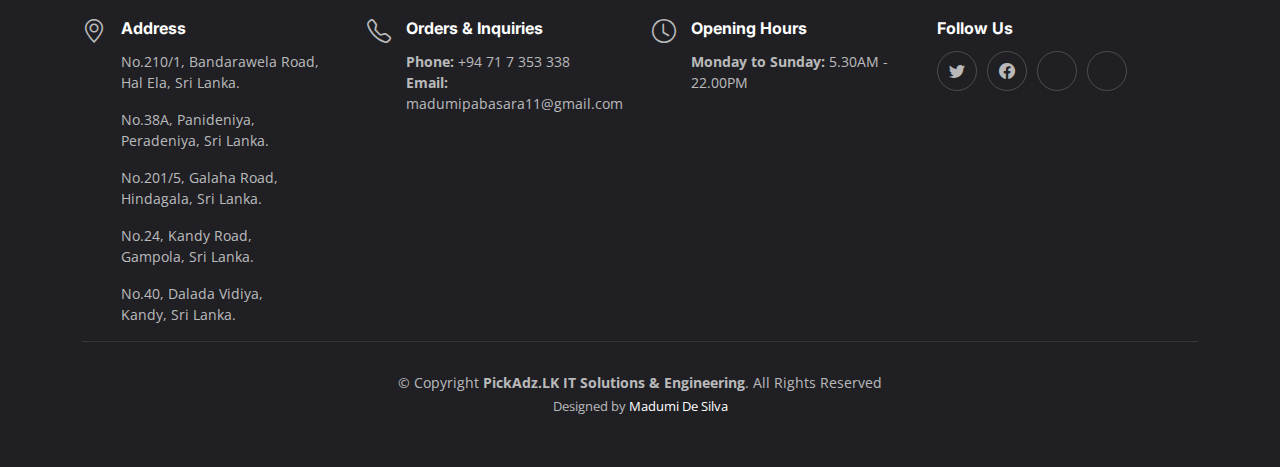
==== commit f728fe9a: "index.html" ====
--- a/LANDING PAGE/index.html
+++ b/LANDING PAGE/index.html
@@ -28,13 +28,7 @@
   <!-- Template Main CSS File -->
   <link href="assets/css/main.css" rel="stylesheet">
 
-  <!-- =======================================================
-  * Template Name: Yummy
-  * Updated: Sep 18 2023 with Bootstrap v5.3.2
-  * Template URL: https://bootstrapmade.com/yummy-bootstrap-restaurant-website-template/
-  * Author: BootstrapMade.com
-  * License: https://bootstrapmade.com/license/
-  ======================================================== -->
+ 
 </head>
 
 <body>
@@ -677,10 +671,10 @@
               <div class="col-lg-3 col-md-6 footer-links">
                 <h4>Follow Us</h4>
                 <div class="social-links d-flex">
-                  <a href="#" class="twitter"><i class="bi bi-twitter"></i></a>
-                  <a href="#" class="facebook"><i class="bi bi-facebook"></i></a>
-                  <a href="#" class="instagram"><i class="bi bi-instagram"></i></a>
-                  <a href="#" class="linkedin"><i class="bi bi-linkedin"></i></a>
+                  <a href="#" class="Twitter"><i class="bi bi-twitter"></i></a>
+                  <a href="#" class="Facebook"><i class="bi bi-facebook"></i></a>
+                  <a href="#" class="Instagram"><i class="bi bi-Instagram"></i></a>
+                  <a href="#" class="LinkedIn"><i class="bi bi-LinkedIn"></i></a>
                 </div>
               </div>
       
@@ -716,4 +710,4 @@
 
 </body>
 
-</html>+</html>
